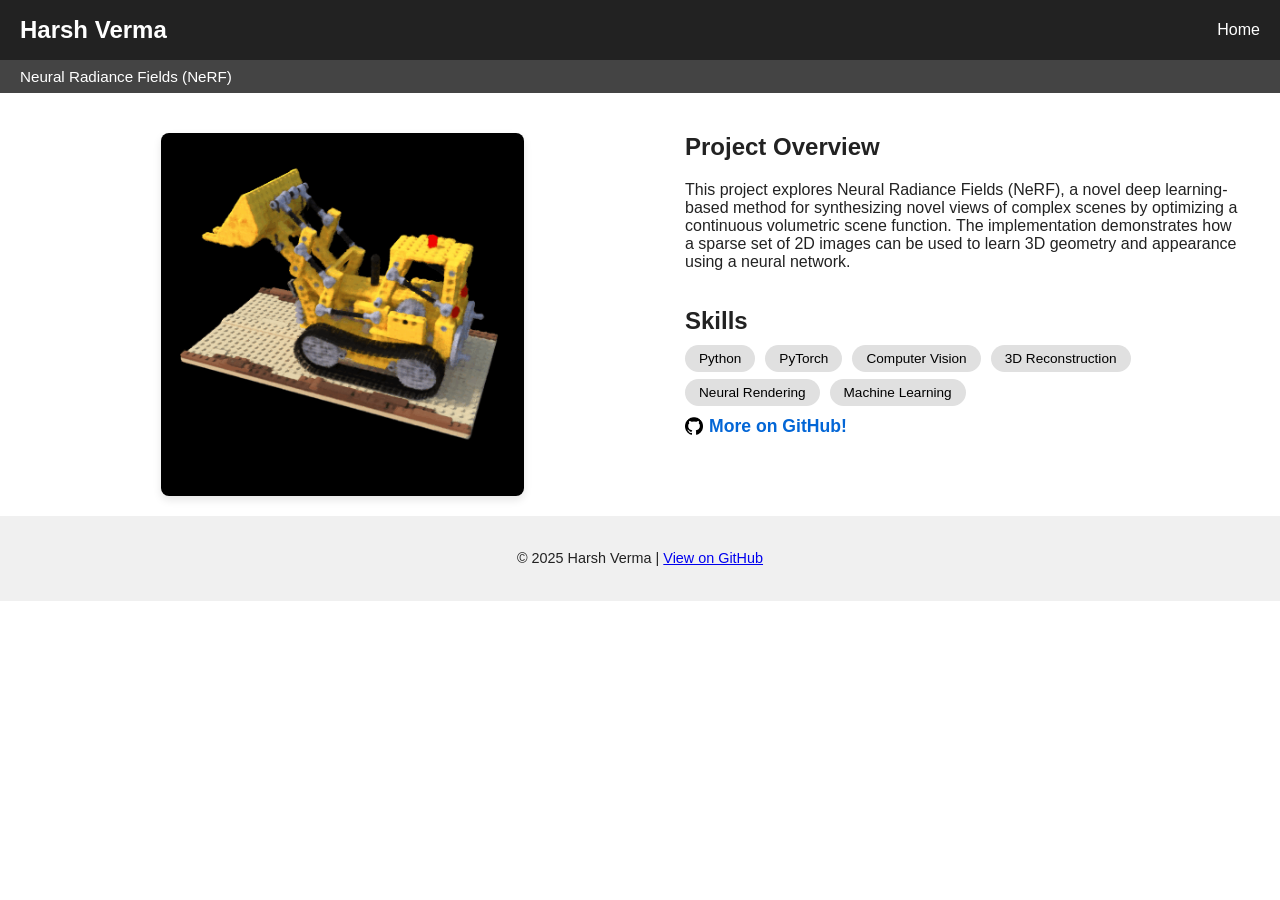
==== projects/nerf/nerf.html @ 8808afad "improved spacing, added github icon, reversed nerf gif" ====
<!DOCTYPE html>
<html lang="en">
<head>
  <meta charset="UTF-8">
  <meta name="viewport" content="width=device-width, initial-scale=1.0">
  <title>Neural Radiance Fields (NeRF)</title>
  <link rel="stylesheet" href="../style.css">
  <style>
    body {
      background-color: #fff;
      color: #222;
      font-family: Arial, sans-serif;
      margin: 0;
    }

    header {
      background-color: #222;
      color: white;
      padding: 16px 20px;
      display: flex;
      justify-content: space-between;
      align-items: center;
    }

    header h1 {
      margin: 0;
      font-size: 1.5rem;
    }

    header nav a {
      color: white;
      text-decoration: none;
      font-size: 1rem;
    }

    .subheader {
      background-color: #444;
      color: white;
      padding: 8px 20px;
      font-size: 0.95rem;
    }

    .main-content {
      display: flex;
      flex-wrap: wrap;
      justify-content: center;
      gap: 40px;
      padding: 40px 20px 20px;
      max-width: 1200px;
      margin: 0 auto;
    }

    .gif-section {
      flex: 1 1 450px;
      display: flex;
      justify-content: center;
    }

    .gif-section img {
      width: 60%;
      border-radius: 8px;
      box-shadow: 0 4px 8px rgba(0,0,0,0.1);
    }

    .right-section {
      flex: 1 1 400px;
      display: flex;
      flex-direction: column;
      align-items: flex-start;
    }

    .overview {
      max-width: 100%;
      padding: 0;
      margin-bottom: 4px;
    }

    .overview h2 {
      margin-top: 0;
    }

    .skills-section h2 {
      margin: 16px 0 10px;
    }

    .skills-list {
      display: flex;
      flex-wrap: wrap;
      gap: 7px 10px;
      margin-bottom: 10px;
    }

    .skill-badge {
      background-color: #e0e0e0;
      color: #000;
      padding: 6px 14px;
      border-radius: 9999px;
      font-size: 0.85em;
      font-weight: 500;
      display: inline-block;
      width: fit-content;
    }

    .github-link {
      margin-top: 5px;
      font-size: 1.1rem;
    }

    .github-link a {
      text-decoration: none;
      color: #0366d6;
      font-weight: bold;
      display: inline-flex;
      align-items: center;
    }

    .github-link a:hover {
      text-decoration: underline;
    }

    .github-link img {
      height: 18px;
      width: 18px;
      margin-right: 6px;
    }

    footer {
      padding: 20px;
      text-align: center;
      background: #f0f0f0;
      font-size: 0.9rem;
    }
  </style>
</head>
<body>
  <header>
    <h1>Harsh Verma</h1>
    <nav><a href="../../index.html">Home</a></nav>
  </header>
  <div class="subheader">
    Neural Radiance Fields (NeRF)
  </div>

  <div class="main-content">
    <div class="gif-section">
      <img src="images/nerf_main.gif" alt="NeRF output demo">
    </div>
    <div class="right-section">
      <div class="overview">
        <h2>Project Overview</h2>
        <p>
          This project explores Neural Radiance Fields (NeRF), a novel deep learning-based method for synthesizing novel views of complex scenes by optimizing a continuous volumetric scene function. The implementation demonstrates how a sparse set of 2D images can be used to learn 3D geometry and appearance using a neural network.
        </p>
      </div>
      <div class="skills-section">
        <h2>Skills</h2>
        <div class="skills-list">
          <div class="skill-badge">Python</div>
          <div class="skill-badge">PyTorch</div>
          <div class="skill-badge">Computer Vision</div>
          <div class="skill-badge">3D Reconstruction</div>
          <div class="skill-badge">Neural Rendering</div>
          <div class="skill-badge">Machine Learning</div>
        </div>
        <div class="github-link">
          <a href="https://github.com/harshv01/Neural-Radiance-Fields-NeRF" target="_blank">
            <img src="/icons/github.png" alt="GitHub icon">More on GitHub!
          </a>
        </div>
      </div>
    </div>
  </div>

  <footer>
    <p>© 2025 Harsh Verma | <a href="https://github.com/harshv01/Neural-Radiance-Fields-NeRF">View on GitHub</a></p>
  </footer>
</body>
</html>
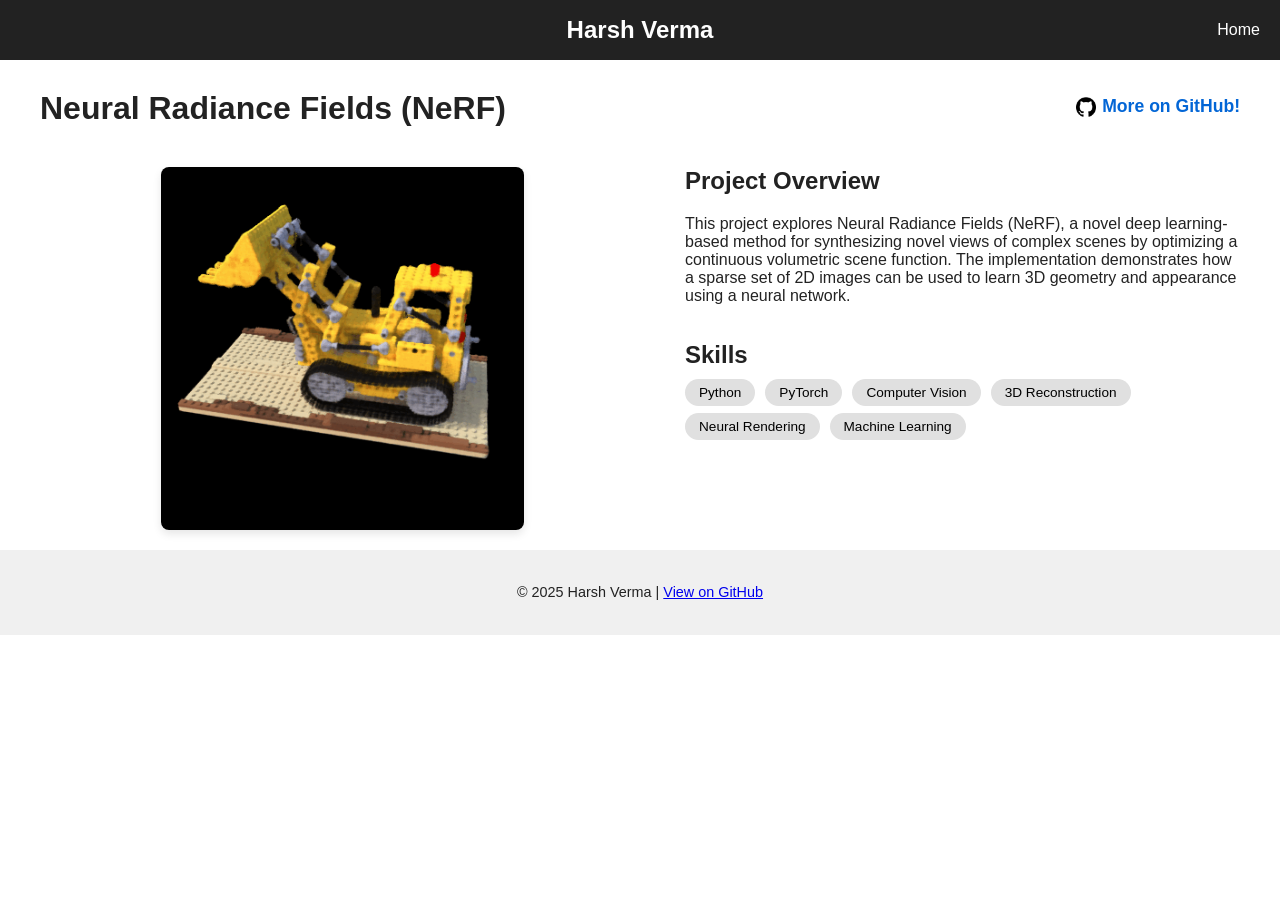
==== commit 20c3aa0f: "removed bars from title page" ====
--- a/projects/nerf/nerf.html
+++ b/projects/nerf/nerf.html
@@ -18,13 +18,19 @@
       color: white;
       padding: 16px 20px;
       display: flex;
-      justify-content: space-between;
+      justify-content: center;
       align-items: center;
     }
 
     header h1 {
       margin: 0;
       font-size: 1.5rem;
+      text-align: center;
+    }
+
+    header nav {
+      position: absolute;
+      right: 20px;
     }
 
     header nav a {
@@ -33,11 +39,37 @@
       font-size: 1rem;
     }
 
-    .subheader {
-      background-color: #444;
-      color: white;
-      padding: 8px 20px;
-      font-size: 0.95rem;
+    .project-title-container {
+      display: flex;
+      justify-content: space-between;
+      align-items: center;
+      max-width: 1200px;
+      margin: 30px auto 0;
+      padding: 0 20px;
+    }
+
+    .project-title {
+      font-size: 2rem;
+      font-weight: bold;
+    }
+
+    .github-link-inline a {
+      text-decoration: none;
+      color: #0366d6;
+      font-weight: bold;
+      display: inline-flex;
+      align-items: center;
+      font-size: 1.1rem;
+    }
+
+    .github-link-inline a:hover {
+      text-decoration: underline;
+    }
+
+    .github-link-inline img {
+      height: 20px;
+      width: 20px;
+      margin-right: 6px;
     }
 
     .main-content {
@@ -101,29 +133,6 @@
       width: fit-content;
     }
 
-    .github-link {
-      margin-top: 5px;
-      font-size: 1.1rem;
-    }
-
-    .github-link a {
-      text-decoration: none;
-      color: #0366d6;
-      font-weight: bold;
-      display: inline-flex;
-      align-items: center;
-    }
-
-    .github-link a:hover {
-      text-decoration: underline;
-    }
-
-    .github-link img {
-      height: 18px;
-      width: 18px;
-      margin-right: 6px;
-    }
-
     footer {
       padding: 20px;
       text-align: center;
@@ -137,8 +146,14 @@
     <h1>Harsh Verma</h1>
     <nav><a href="../../index.html">Home</a></nav>
   </header>
-  <div class="subheader">
-    Neural Radiance Fields (NeRF)
+
+  <div class="project-title-container">
+    <div class="project-title">Neural Radiance Fields (NeRF)</div>
+    <div class="github-link-inline">
+      <a href="https://github.com/harshv01/Neural-Radiance-Fields-NeRF" target="_blank">
+        <img src="/icons/github.png" alt="GitHub icon">More on GitHub!
+      </a>
+    </div>
   </div>
 
   <div class="main-content">
@@ -162,11 +177,6 @@
           <div class="skill-badge">Neural Rendering</div>
           <div class="skill-badge">Machine Learning</div>
         </div>
-        <div class="github-link">
-          <a href="https://github.com/harshv01/Neural-Radiance-Fields-NeRF" target="_blank">
-            <img src="/icons/github.png" alt="GitHub icon">More on GitHub!
-          </a>
-        </div>
       </div>
     </div>
   </div>
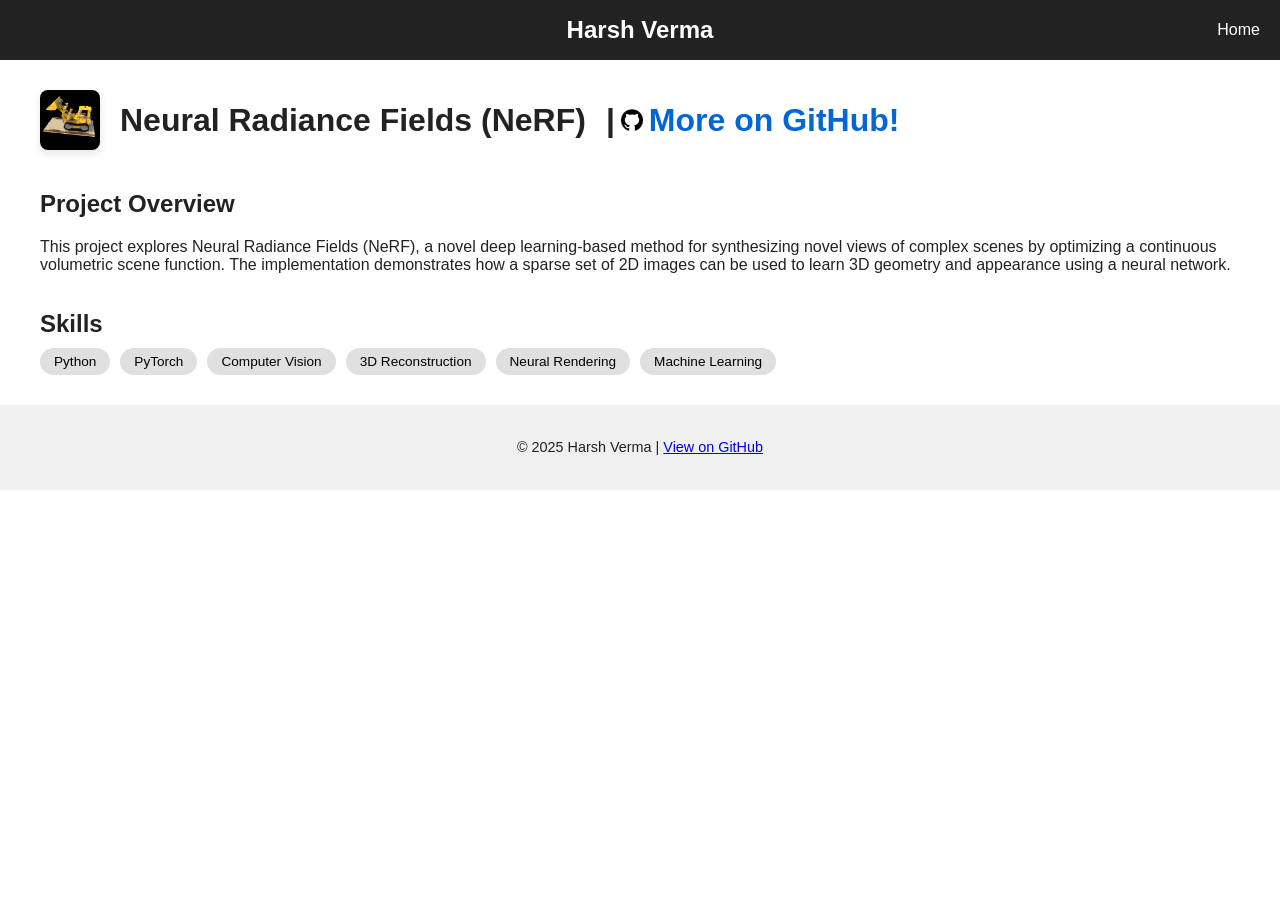
==== commit 6f7cbeb1: "blablabla" ====
--- a/projects/nerf/nerf.html
+++ b/projects/nerf/nerf.html
@@ -39,13 +39,27 @@
       font-size: 1rem;
     }
 
-    .project-title-container {
-      display: flex;
-      justify-content: space-between;
-      align-items: center;
+    .project-header {
       max-width: 1200px;
       margin: 30px auto 0;
       padding: 0 20px;
+      display: flex;
+      align-items: center;
+      gap: 20px;
+    }
+
+    .gif-title-wrapper {
+      display: flex;
+      align-items: center;
+      gap: 20px;
+    }
+
+    .gif-title-wrapper img {
+      width: 60px;
+      height: 60px;
+      border-radius: 8px;
+      object-fit: cover;
+      box-shadow: 0 4px 8px rgba(0,0,0,0.1);
     }
 
     .project-title {
@@ -53,13 +67,19 @@
       font-weight: bold;
     }
 
+    .github-link-inline {
+      font-size: 2rem;
+      font-weight: bold;
+      display: flex;
+      align-items: center;
+      gap: 6px;
+    }
+
     .github-link-inline a {
       text-decoration: none;
       color: #0366d6;
-      font-weight: bold;
       display: inline-flex;
       align-items: center;
-      font-size: 1.1rem;
     }
 
     .github-link-inline a:hover {
@@ -67,8 +87,8 @@
     }
 
     .github-link-inline img {
-      height: 20px;
-      width: 20px;
+      height: 22px;
+      width: 22px;
       margin-right: 6px;
     }
 
@@ -83,15 +103,7 @@
     }
 
     .gif-section {
-      flex: 1 1 450px;
-      display: flex;
-      justify-content: center;
-    }
-
-    .gif-section img {
-      width: 60%;
-      border-radius: 8px;
-      box-shadow: 0 4px 8px rgba(0,0,0,0.1);
+      display: none;
     }
 
     .right-section {
@@ -147,9 +159,12 @@
     <nav><a href="../../index.html">Home</a></nav>
   </header>
 
-  <div class="project-title-container">
-    <div class="project-title">Neural Radiance Fields (NeRF)</div>
-    <div class="github-link-inline">
+  <div class="project-header">
+    <div class="gif-title-wrapper">
+      <img src="images/nerf_main.gif" alt="NeRF thumbnail">
+      <div class="project-title">Neural Radiance Fields (NeRF)</div>
+    </div>
+    <div class="github-link-inline">| 
       <a href="https://github.com/harshv01/Neural-Radiance-Fields-NeRF" target="_blank">
         <img src="/icons/github.png" alt="GitHub icon">More on GitHub!
       </a>
@@ -157,9 +172,6 @@
   </div>
 
   <div class="main-content">
-    <div class="gif-section">
-      <img src="images/nerf_main.gif" alt="NeRF output demo">
-    </div>
     <div class="right-section">
       <div class="overview">
         <h2>Project Overview</h2>
@@ -185,4 +197,4 @@
     <p>© 2025 Harsh Verma | <a href="https://github.com/harshv01/Neural-Radiance-Fields-NeRF">View on GitHub</a></p>
   </footer>
 </body>
-</html>+</html>
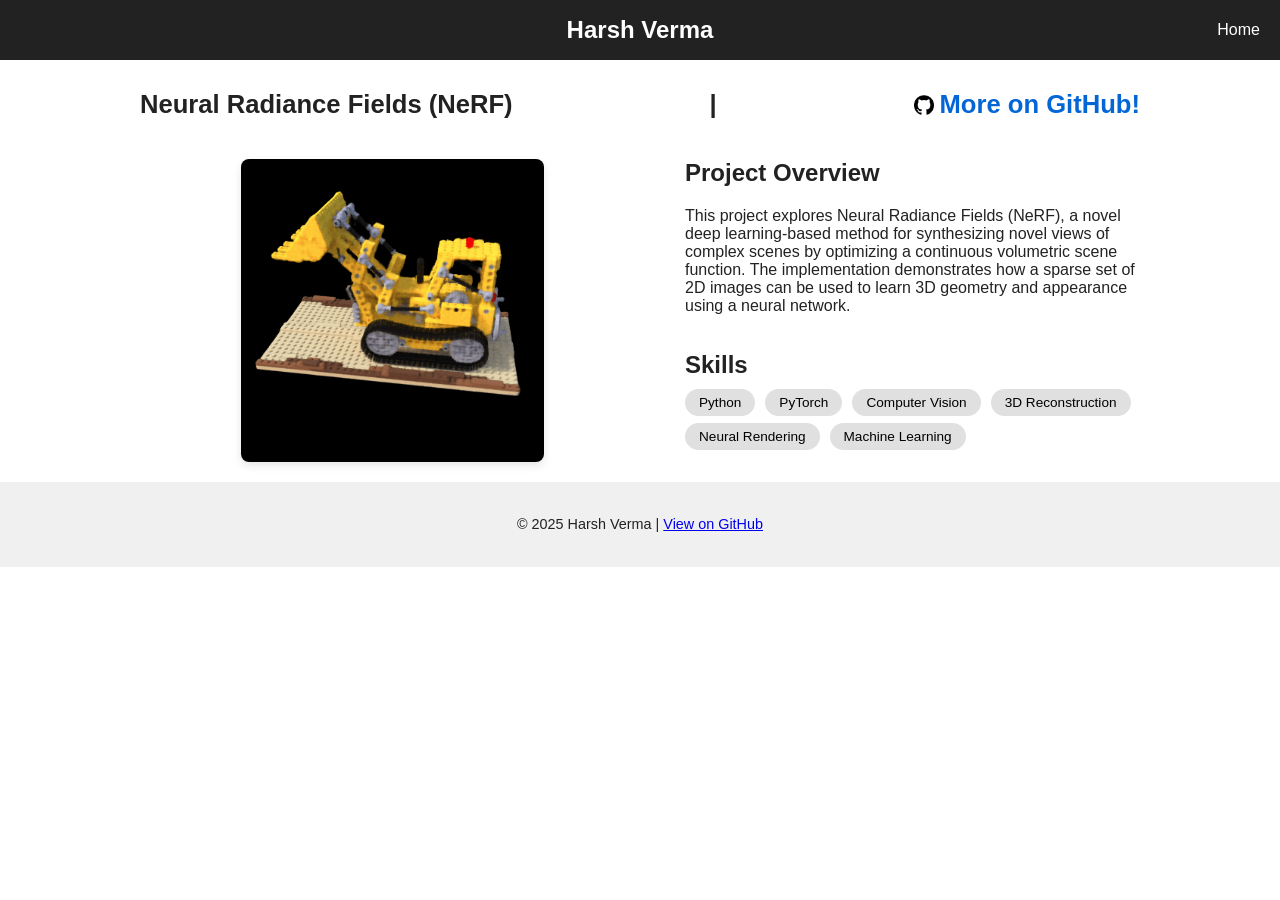
==== commit 573410f5: "changed github positioning" ====
--- a/projects/nerf/nerf.html
+++ b/projects/nerf/nerf.html
@@ -20,6 +20,7 @@
       display: flex;
       justify-content: center;
       align-items: center;
+      position: relative;
     }
 
     header h1 {
@@ -39,56 +40,45 @@
       font-size: 1rem;
     }
 
-    .project-header {
-      max-width: 1200px;
+    .project-title-container {
+      display: flex;
+      justify-content: space-between;
+      align-items: center;
+      max-width: 1000px;
       margin: 30px auto 0;
       padding: 0 20px;
-      display: flex;
-      align-items: center;
-      gap: 20px;
-    }
-
-    .gif-title-wrapper {
-      display: flex;
-      align-items: center;
-      gap: 20px;
-    }
-
-    .gif-title-wrapper img {
-      width: 60px;
-      height: 60px;
-      border-radius: 8px;
-      object-fit: cover;
-      box-shadow: 0 4px 8px rgba(0,0,0,0.1);
-    }
-
-    .project-title {
-      font-size: 2rem;
+      font-size: 1.6rem;
       font-weight: bold;
     }
 
-    .github-link-inline {
-      font-size: 2rem;
-      font-weight: bold;
+    .project-title-container .project-title {
       display: flex;
       align-items: center;
-      gap: 6px;
+      gap: 10px;
     }
 
-    .github-link-inline a {
+    .project-title-container .github-link-inline {
+      display: flex;
+      align-items: center;
+      gap: 10px;
+    }
+
+    .project-title-container a {
       text-decoration: none;
       color: #0366d6;
+      font-weight: bold;
+      font-size: 1.6rem;
       display: inline-flex;
       align-items: center;
     }
 
-    .github-link-inline a:hover {
+    .project-title-container a:hover {
       text-decoration: underline;
     }
 
-    .github-link-inline img {
-      height: 22px;
-      width: 22px;
+    .project-title-container img {
+      height: 20px;
+      width: 20px;
       margin-right: 6px;
     }
 
@@ -98,12 +88,20 @@
       justify-content: center;
       gap: 40px;
       padding: 40px 20px 20px;
-      max-width: 1200px;
+      max-width: 1000px;
       margin: 0 auto;
     }
 
     .gif-section {
-      display: none;
+      flex: 1 1 450px;
+      display: flex;
+      justify-content: center;
+    }
+
+    .gif-section img {
+      width: 60%;
+      border-radius: 8px;
+      box-shadow: 0 4px 8px rgba(0,0,0,0.1);
     }
 
     .right-section {
@@ -159,12 +157,10 @@
     <nav><a href="../../index.html">Home</a></nav>
   </header>
 
-  <div class="project-header">
-    <div class="gif-title-wrapper">
-      <img src="images/nerf_main.gif" alt="NeRF thumbnail">
-      <div class="project-title">Neural Radiance Fields (NeRF)</div>
-    </div>
-    <div class="github-link-inline">| 
+  <div class="project-title-container">
+    <div class="project-title">Neural Radiance Fields (NeRF)</div>
+    <div class="divider">|</div>
+    <div class="github-link-inline">
       <a href="https://github.com/harshv01/Neural-Radiance-Fields-NeRF" target="_blank">
         <img src="/icons/github.png" alt="GitHub icon">More on GitHub!
       </a>
@@ -172,6 +168,9 @@
   </div>
 
   <div class="main-content">
+    <div class="gif-section">
+      <img src="images/nerf_main.gif" alt="NeRF output demo">
+    </div>
     <div class="right-section">
       <div class="overview">
         <h2>Project Overview</h2>
@@ -197,4 +196,4 @@
     <p>© 2025 Harsh Verma | <a href="https://github.com/harshv01/Neural-Radiance-Fields-NeRF">View on GitHub</a></p>
   </footer>
 </body>
-</html>
+</html>
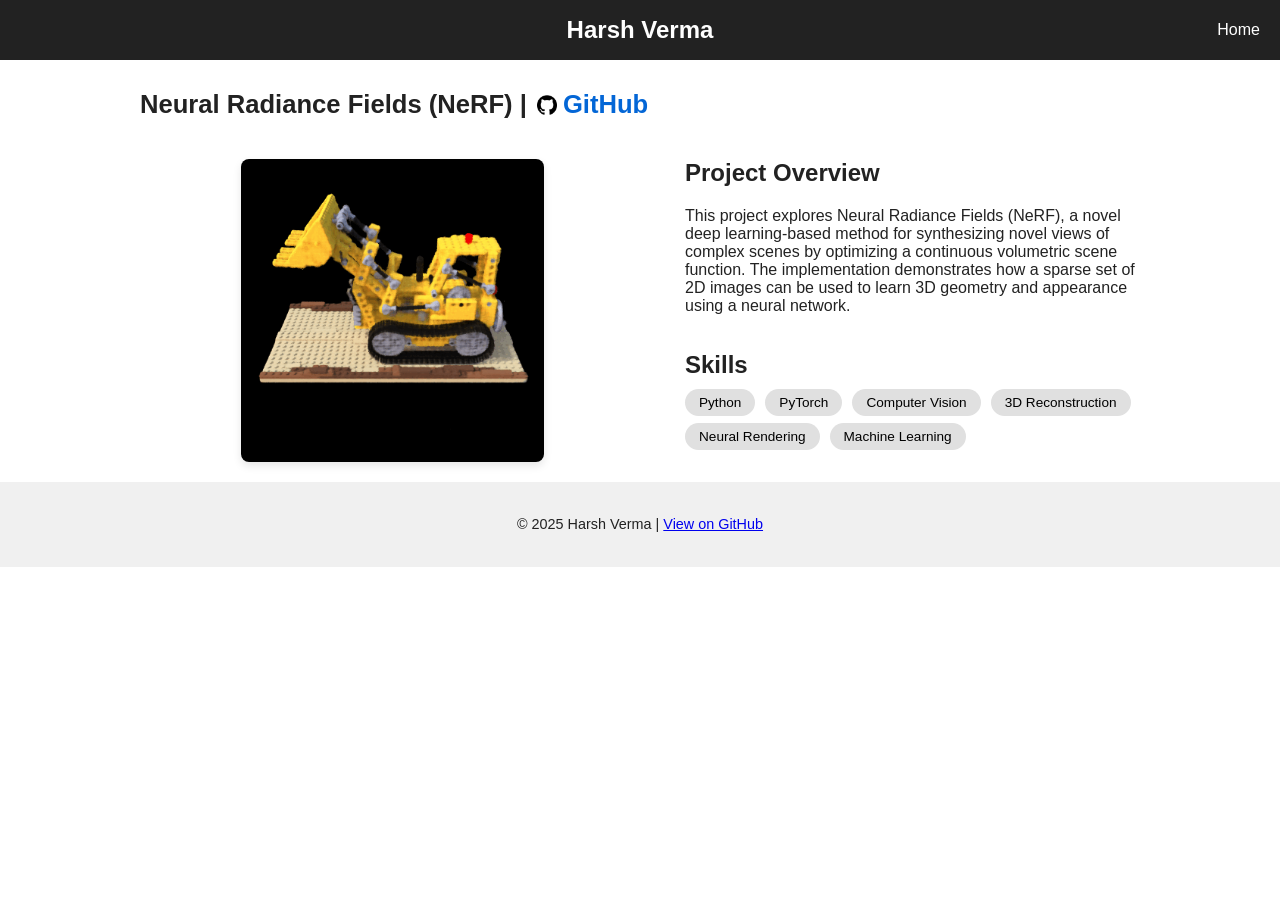
==== commit 369185c6: "trying out changes to div section" ====
--- a/projects/nerf/nerf.html
+++ b/projects/nerf/nerf.html
@@ -158,11 +158,10 @@
   </header>
 
   <div class="project-title-container">
-    <div class="project-title">Neural Radiance Fields (NeRF)</div>
-    <div class="divider">|</div>
-    <div class="github-link-inline">
+    <div class="project-title">Neural Radiance Fields (NeRF) | 
+    <!-- <div class="github-link-inline"> -->
       <a href="https://github.com/harshv01/Neural-Radiance-Fields-NeRF" target="_blank">
-        <img src="/icons/github.png" alt="GitHub icon">More on GitHub!
+        <img src="/icons/github.png" alt="GitHub icon">GitHub
       </a>
     </div>
   </div>
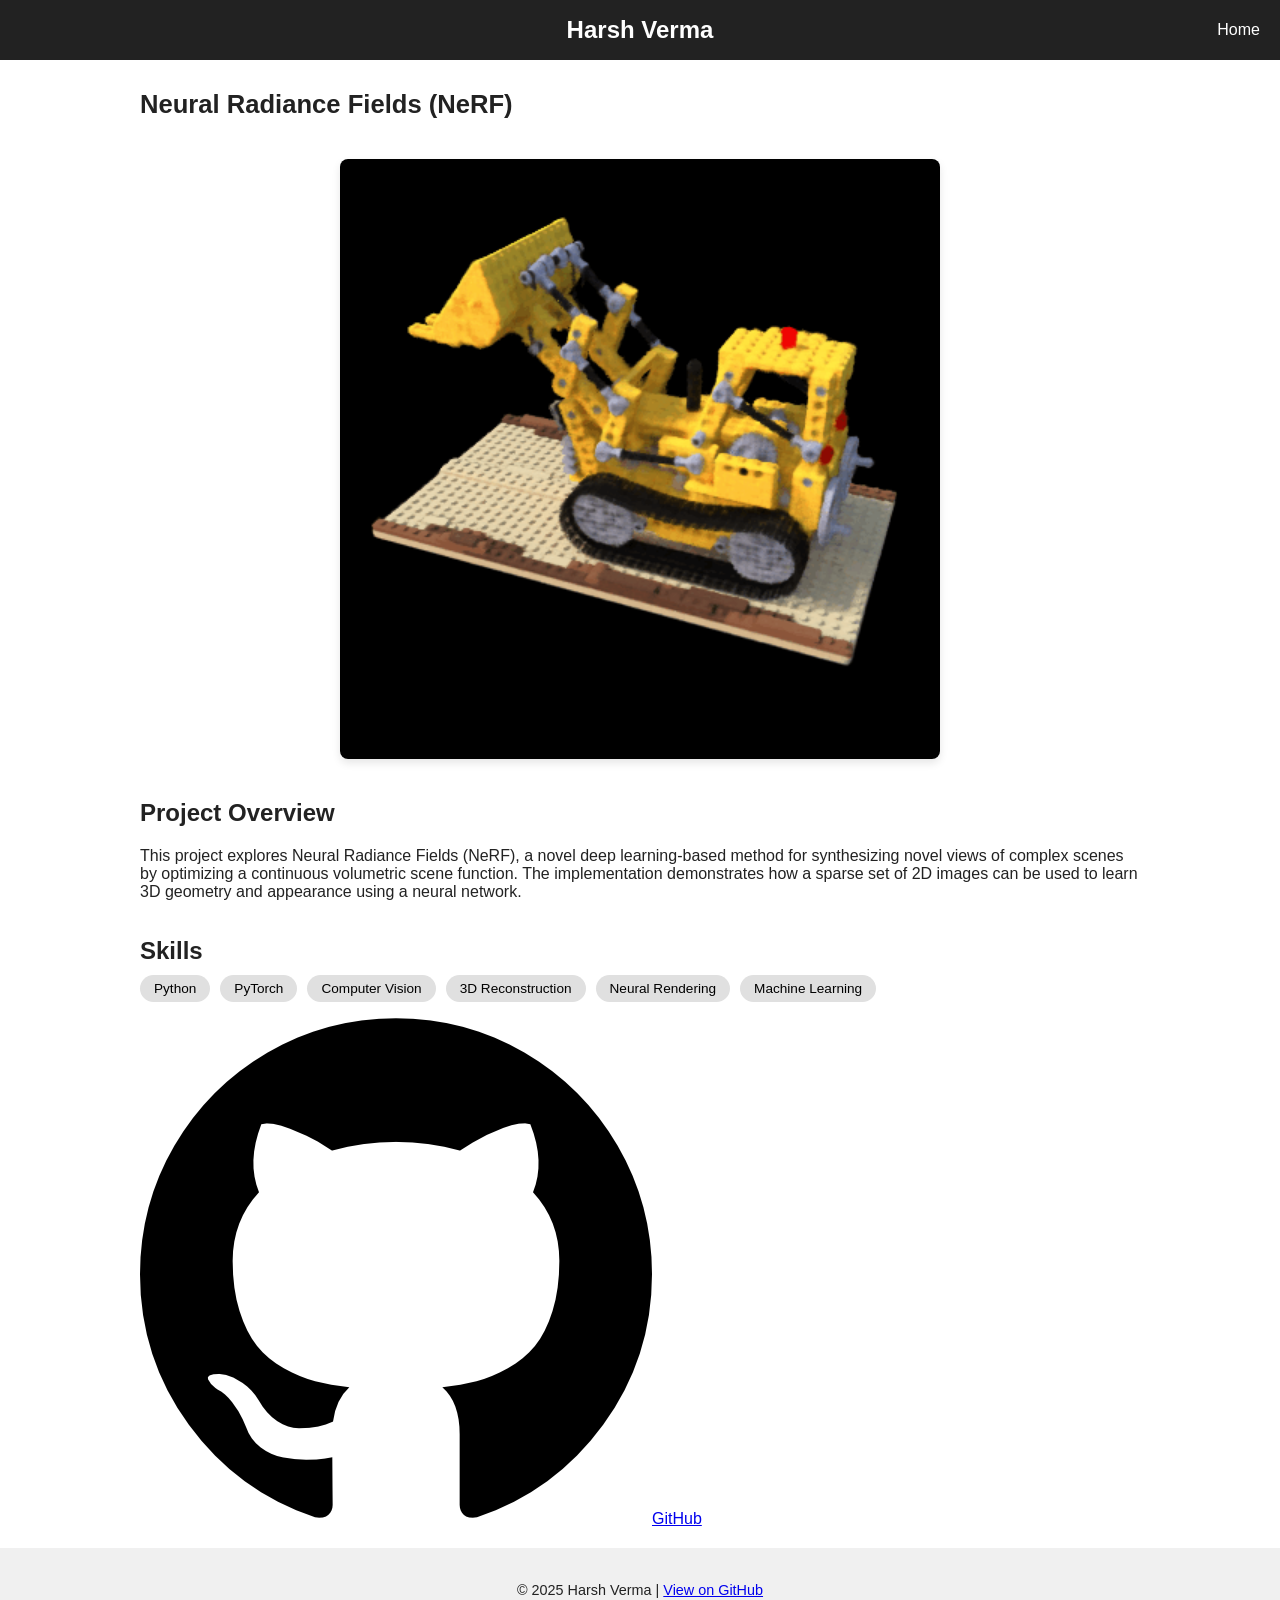
==== commit 2a607716: "changed github link positioning" ====
--- a/projects/nerf/nerf.html
+++ b/projects/nerf/nerf.html
@@ -158,11 +158,11 @@
   </header>
 
   <div class="project-title-container">
-    <div class="project-title">Neural Radiance Fields (NeRF) | 
+    <div class="project-title">Neural Radiance Fields (NeRF) 
     <!-- <div class="github-link-inline"> -->
-      <a href="https://github.com/harshv01/Neural-Radiance-Fields-NeRF" target="_blank">
+      <!-- <a href="https://github.com/harshv01/Neural-Radiance-Fields-NeRF" target="_blank">
         <img src="/icons/github.png" alt="GitHub icon">GitHub
-      </a>
+      </a> -->
     </div>
   </div>
 
@@ -187,6 +187,11 @@
           <div class="skill-badge">Neural Rendering</div>
           <div class="skill-badge">Machine Learning</div>
         </div>
+        <div>
+          <a href="https://github.com/harshv01/Neural-Radiance-Fields-NeRF" target="_blank">
+            <img src="/icons/github.png" alt="GitHub icon">GitHub
+          </a>
+        </div>
       </div>
     </div>
   </div>
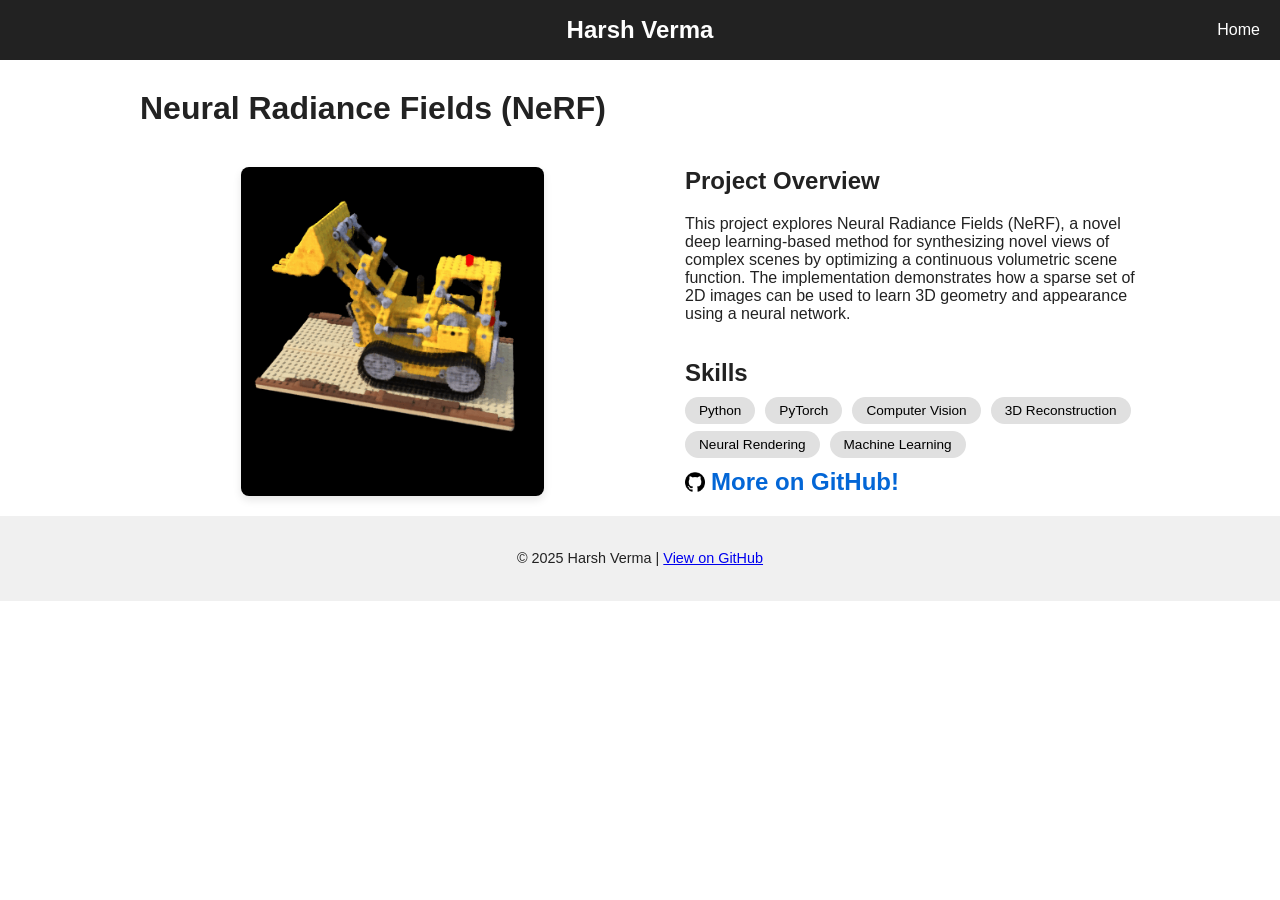
==== commit a6dbd48e: "github link added after the skills section" ====
--- a/projects/nerf/nerf.html
+++ b/projects/nerf/nerf.html
@@ -41,42 +41,34 @@
     }
 
     .project-title-container {
-      display: flex;
-      justify-content: space-between;
-      align-items: center;
       max-width: 1000px;
       margin: 30px auto 0;
       padding: 0 20px;
-      font-size: 1.6rem;
+    }
+
+    .project-title {
+      font-size: 2rem;
       font-weight: bold;
     }
 
-    .project-title-container .project-title {
-      display: flex;
-      align-items: center;
-      gap: 10px;
+    .github-link-inline {
+      margin-top: 8px;
     }
 
-    .project-title-container .github-link-inline {
-      display: flex;
-      align-items: center;
-      gap: 10px;
-    }
-
-    .project-title-container a {
+    .github-link-inline a {
       text-decoration: none;
       color: #0366d6;
       font-weight: bold;
-      font-size: 1.6rem;
+      font-size: 1.5rem;
       display: inline-flex;
       align-items: center;
     }
 
-    .project-title-container a:hover {
+    .github-link-inline a:hover {
       text-decoration: underline;
     }
 
-    .project-title-container img {
+    .github-link-inline img {
       height: 20px;
       width: 20px;
       margin-right: 6px;
@@ -158,12 +150,7 @@
   </header>
 
   <div class="project-title-container">
-    <div class="project-title">Neural Radiance Fields (NeRF) 
-    <!-- <div class="github-link-inline"> -->
-      <!-- <a href="https://github.com/harshv01/Neural-Radiance-Fields-NeRF" target="_blank">
-        <img src="/icons/github.png" alt="GitHub icon">GitHub
-      </a> -->
-    </div>
+    <div class="project-title">Neural Radiance Fields (NeRF)</div>
   </div>
 
   <div class="main-content">
@@ -187,9 +174,9 @@
           <div class="skill-badge">Neural Rendering</div>
           <div class="skill-badge">Machine Learning</div>
         </div>
-        <div>
+        <div class="github-link-inline">
           <a href="https://github.com/harshv01/Neural-Radiance-Fields-NeRF" target="_blank">
-            <img src="/icons/github.png" alt="GitHub icon">GitHub
+            <img src="/icons/github.png" alt="GitHub icon">More on GitHub!
           </a>
         </div>
       </div>
@@ -200,4 +187,4 @@
     <p>© 2025 Harsh Verma | <a href="https://github.com/harshv01/Neural-Radiance-Fields-NeRF">View on GitHub</a></p>
   </footer>
 </body>
-</html>+</html>
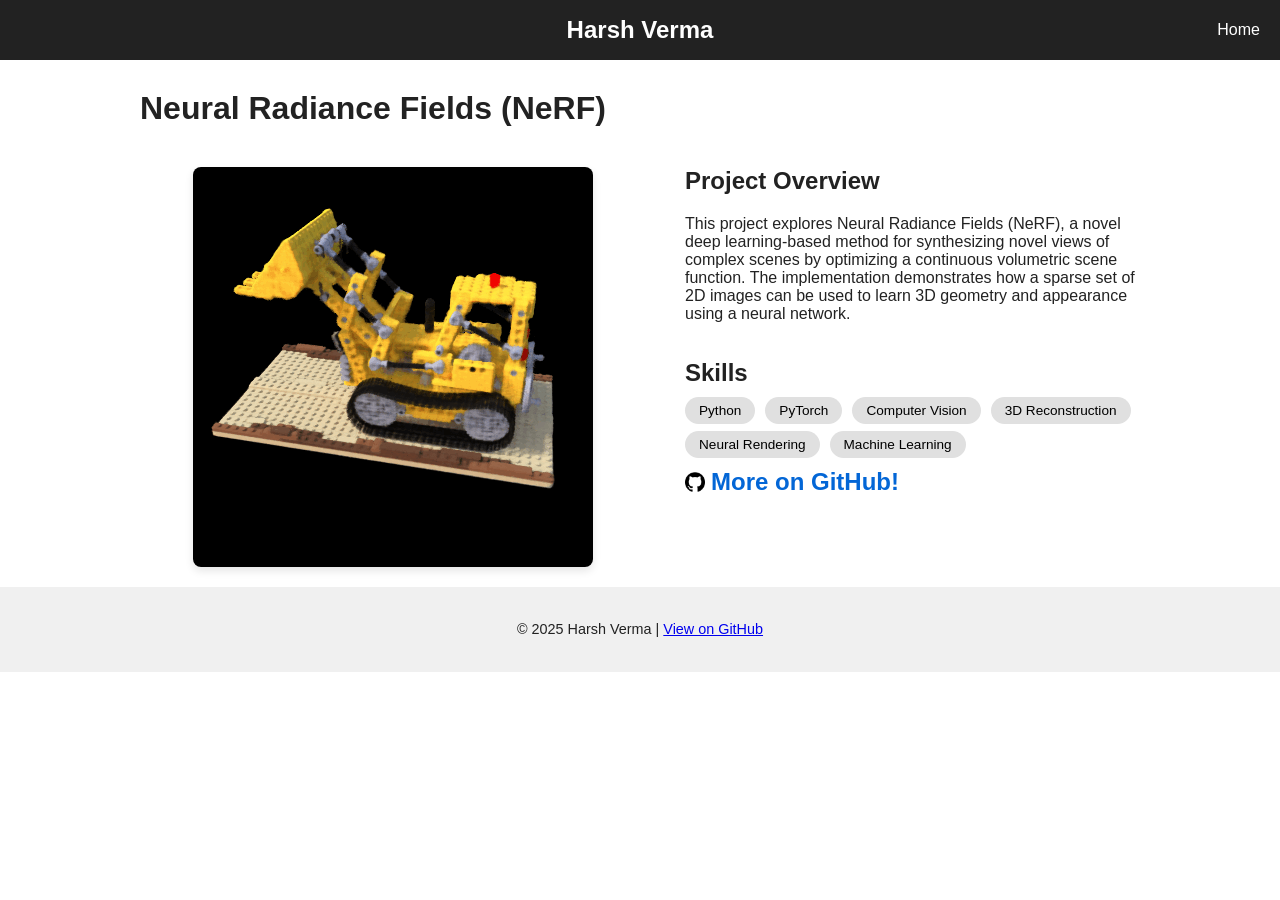
==== commit 4c85764f: "updated image size glitch" ====
--- a/projects/nerf/nerf.html
+++ b/projects/nerf/nerf.html
@@ -91,8 +91,10 @@
     }
 
     .gif-section img {
-      width: 60%;
+      width: 400px;
+      height: 400px;
       border-radius: 8px;
+      object-fit: cover;
       box-shadow: 0 4px 8px rgba(0,0,0,0.1);
     }
 
